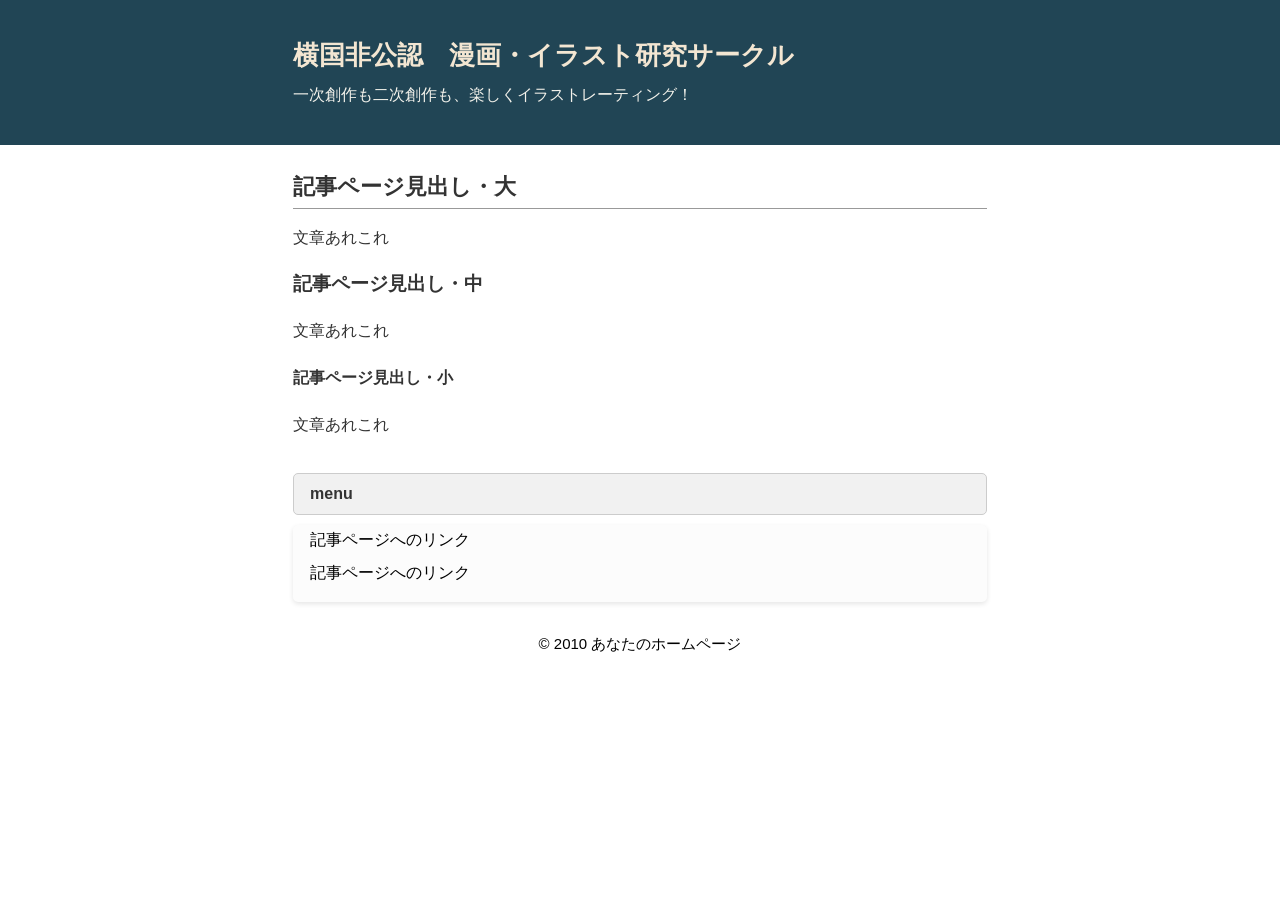
==== index.html @ e27e3078 "ここから始まる漫研の物語" ====
<!DOCTYPE html>
<html lang="ja">
<head>
<meta charset="UTF-8">
<title>漫研HP</title>
<meta name="keywords" content="YNU, 漫画, イラスト, サークル">
<meta name="description" content="横浜国立大学漫画イラスト研究サークルのウェブサイトです">
<meta name="viewport" content="width=device-width, initial-scale=1.0">
<link rel="stylesheet" href="index.css">
</head>
<body>
<div id="outer">
<header><div id="header-container"><div id="head-inner"><h1>横国非公認　漫画・イラスト研究サークル</h1>
<p class="description">一次創作も二次創作も、楽しくイラストレーティング！</p></div></div>
</header>
<div id="content-wrapper">
<main>
<div id="inner">
<h2>記事ページ見出し・大</h2>
<p>文章あれこれ</p>
<h3>記事ページ見出し・中</h3>
<p>文章あれこれ</p>
<h4>記事ページ見出し・小</h4>
<p>文章あれこれ</p>
</div>
</main>
<aside>
<div id="middle-inner">
<div class="side-title">menu</div>
<div class="side">
<ul>
<li>記事ページへのリンク</li>
<li>記事ページへのリンク</li>
</ul>
</div>
</div>
</aside>
</div>
<footer>© 2010 あなたのホームページ</footer>
</div></body>
</html>
---- index.css ----
@charset "UTF-8";
body {
	margin: 0;
	padding: 0;
	font-family: "���S�V�b�N Medium", "�q���M�m�p�S Pro", "Hiragino Kaku Gothic Pro", "���C���I", "Meiryo", sans-serif;
	line-height: 1.6;
    font-size: 16px;
}
#header-container {
  margin: 0 auto;
  width: 694px;
}
header {
	background-color: #214555;
}
#head-inner {
    padding: 25px 0;
}
h1 {
	font-size: 26px;
	font-weight: bold;
	padding: 10px 0 0 0;
	margin: 0;
	color: #f3e6d2;
}
h1 a {
	font-weight: bold;
	color: #f3e6d2;
	text-decoration: none;
}
h1 a:hover {
	color: #e8f3f9;
	text-decoration: none;
}
.description {
	line-height: 1.2;
	color: #f3f2eb;
	margin: 0.5em 0 1em 0;
}
h2 {
	font-size: 22px;
	margin: 0;
	padding: 4px 0;
	border-bottom: 1px solid #999;
}
#content-wrapper {margin: 0 auto;
    width: 694px;}
main {
	color: #333;
}
#inner {
	padding: 20px 0 0 0;
}
ul {
	margin: 0 0 0 1em;
	padding: 0;
}
li {
	list-style: disc;
}
p {
	margin: 1em 0;
}
img {
	max-width: 100%;
	height: auto;
	border: 0;
}
hr {
	border-width: 1px 0 0 0;
	border-style: solid;
	border-color: #ccc;
	height: 1px;
}
a {
	font-weight: normal;
}
aside {

}
#middle-inner {
	padding: 20px 0 20px 0;
}
.side-title {
	padding: 7px 16px 7px 16px;
	background-color: #f1f1f1;
	color: #333;
	font-weight: bold;
	border: 1px solid #ccc;
	margin-bottom: 10px;
	border-radius: 5px;
}
.side {
	margin: 0 0 10px 0;
	padding: 2px 8px 8px 7px;
	background-color: #fcfcfc;
	box-shadow: 0 2px 5px rgba(0, 0, 0, 0.1);
	border-radius: 5px;
}
.side ul {
	margin: 0 0 0 10px;
	padding: 0;
}
.side li {
	list-style: none;
	margin-bottom: 0.5em;
}
.side li a {
	text-decoration: none;
	color: #214555;
}
.side li a:hover {
	text-decoration: underline;
}
footer {
	font-size: 15px;
	height: 100px;
	clear: both;
	text-align: center;
}
blockquote {
	border: 1px solid #ccc;
	padding: 5px;
	margin: 10px;
}
@media screen and (max-width: 767px) {
#header-container {
    margin: 0;
	width: 100%;
}
header {

}
#head-inner {
    padding: 25px 10px;
	background-color: #214555;
}
.description {
}
#content-wrapper {
margin: 0;
	width: 100%;}
main {
width: 100%;
	color: #333;
}
#inner {
	padding: 20px 10px 0 10px;
}
aside {
width: 100%;
}
#middle-inner {
	padding: 10px 10px 20px 10px;
}
h1 {
	font-size: 20px;
}
h2 {
	font-size: 18px;
}
h3 {
	font-size: 16px;
}
h4 {
	font-size: 14px;
}
}
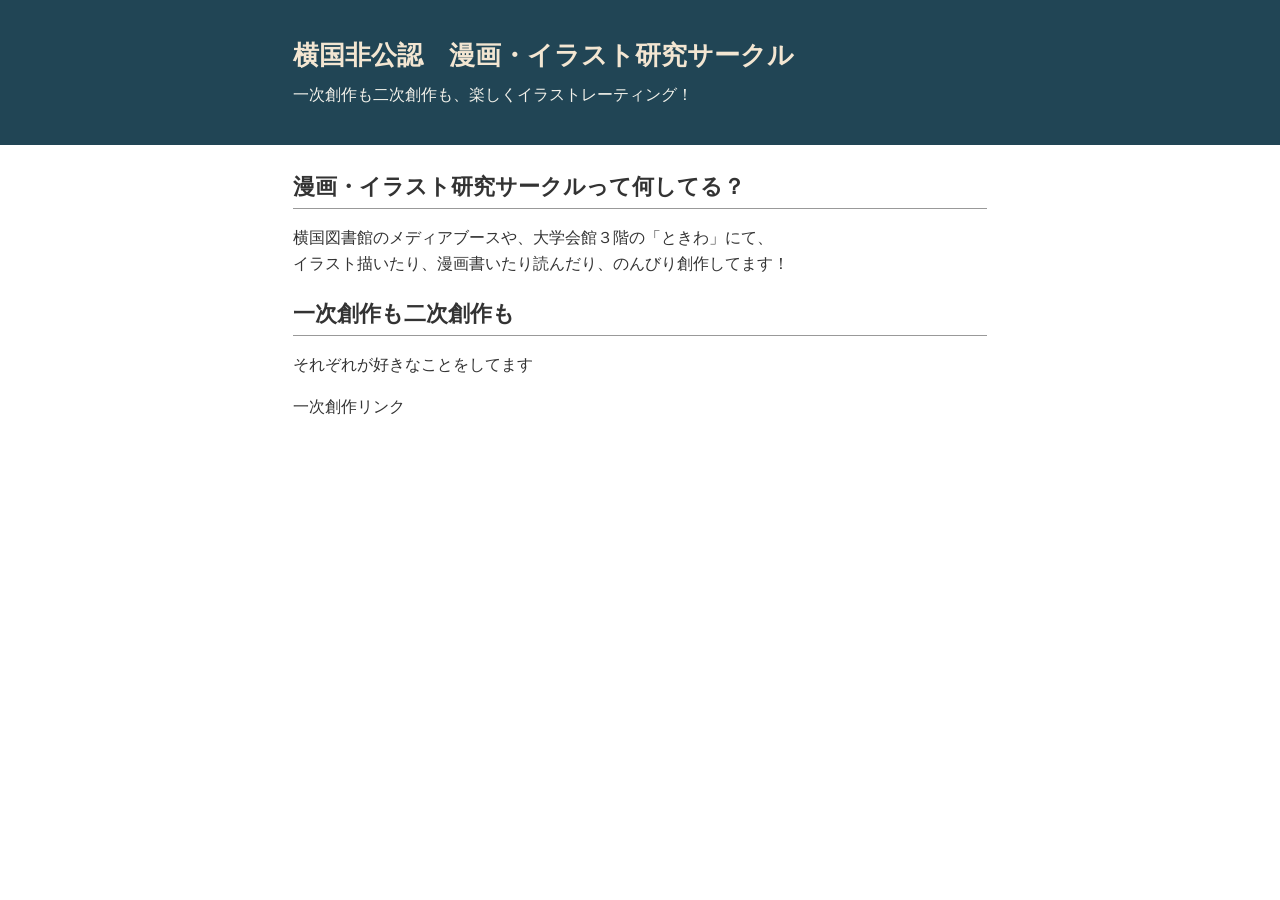
==== commit 3c0f3384: "ちょっと更新" ====
--- a/index.html
+++ b/index.html
@@ -1,41 +1,39 @@
 <!DOCTYPE html>
 <html lang="ja">
+
 <head>
-<meta charset="UTF-8">
-<title>漫研HP</title>
-<meta name="keywords" content="YNU, 漫画, イラスト, サークル">
-<meta name="description" content="横浜国立大学漫画イラスト研究サークルのウェブサイトです">
-<meta name="viewport" content="width=device-width, initial-scale=1.0">
-<link rel="stylesheet" href="index.css">
+    <meta charset="UTF-8">
+    <title>漫研HP</title>
+    <meta name="keywords" content="YNU, 漫画, イラスト, サークル">
+    <meta name="description" content="横浜国立大学漫画イラスト研究サークルのウェブサイトです">
+    <meta name="viewport" content="width=device-width, initial-scale=1.0">
+    <link rel="stylesheet" href="index.css">
 </head>
+
 <body>
-<div id="outer">
-<header><div id="header-container"><div id="head-inner"><h1>横国非公認　漫画・イラスト研究サークル</h1>
-<p class="description">一次創作も二次創作も、楽しくイラストレーティング！</p></div></div>
-</header>
-<div id="content-wrapper">
-<main>
-<div id="inner">
-<h2>記事ページ見出し・大</h2>
-<p>文章あれこれ</p>
-<h3>記事ページ見出し・中</h3>
-<p>文章あれこれ</p>
-<h4>記事ページ見出し・小</h4>
-<p>文章あれこれ</p>
-</div>
-</main>
-<aside>
-<div id="middle-inner">
-<div class="side-title">menu</div>
-<div class="side">
-<ul>
-<li>記事ページへのリンク</li>
-<li>記事ページへのリンク</li>
-</ul>
-</div>
-</div>
-</aside>
-</div>
-<footer>© 2010 あなたのホームページ</footer>
-</div></body>
+    <div id="outer">
+        <header>
+            <div id="header-container">
+                <div id="head-inner">
+                    <h1>横国非公認　漫画・イラスト研究サークル</h1>
+                    <p class="description">一次創作も二次創作も、楽しくイラストレーティング！</p>
+                </div>
+            </div>
+        </header>
+        <div id="content-wrapper">
+            <main>
+                <div id="inner">
+                    <h2>漫画・イラスト研究サークルって何してる？</h2>
+                    <p>横国図書館のメディアブースや、大学会館３階の「ときわ」にて、
+                        <br>イラスト描いたり、漫画書いたり読んだり、のんびり創作してます！
+                    </p>
+                    <h2>一次創作も二次創作も</h2>
+                    <p>それぞれが好きなことをしてます</p>
+                    <a ref="">一次創作リンク</a>
+                </div>
+            </main>
+        </div>
+    </div>
+</body>
+
 </html>
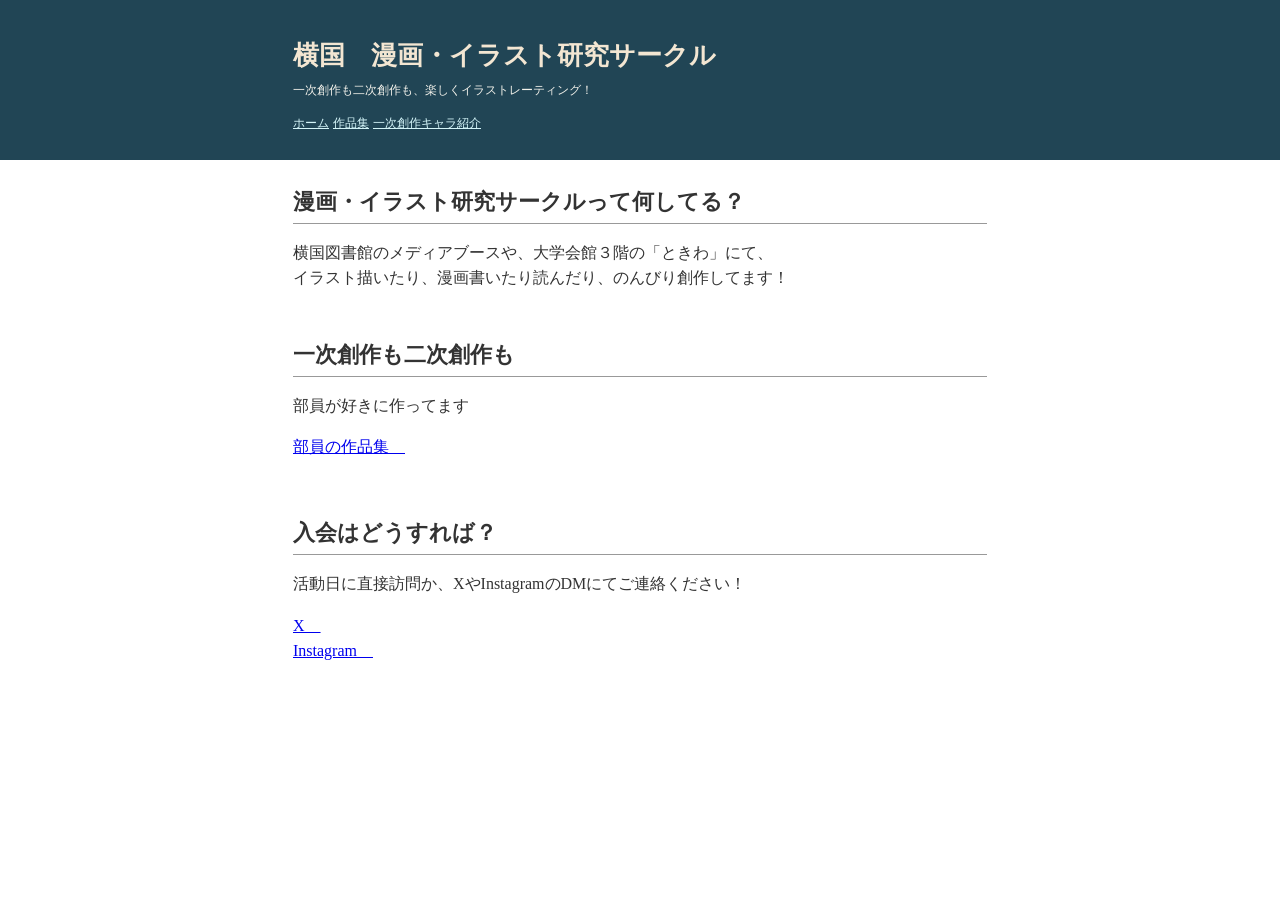
==== commit d13ee6ba: "no message" ====
--- a/index.html
+++ b/index.html
@@ -5,9 +5,9 @@
     <meta charset="UTF-8">
     <title>漫研HP</title>
     <meta name="keywords" content="YNU, 漫画, イラスト, サークル">
-    <meta name="description" content="横浜国立大学漫画イラスト研究サークルのウェブサイトです">
+    <meta name="description" content="横浜国立大学　漫画・イラスト研究サークルのウェブサイトです">
     <meta name="viewport" content="width=device-width, initial-scale=1.0">
-    <link rel="stylesheet" href="index.css">
+    <link rel="stylesheet" href="common.css">
 </head>
 
 <body>
@@ -15,8 +15,11 @@
         <header>
             <div id="header-container">
                 <div id="head-inner">
-                    <h1>横国非公認　漫画・イラスト研究サークル</h1>
+                    <h1>横国　漫画・イラスト研究サークル</h1>
                     <p class="description">一次創作も二次創作も、楽しくイラストレーティング！</p>
+                    <a class = "link_header" href="index.html">ホーム</a>
+                    <a class = "link_header" href="works.html">作品集</a>
+                    <a class = "link_header" href="originalWorks.html">一次創作キャラ紹介</a>
                 </div>
             </div>
         </header>
@@ -27,9 +30,18 @@
                     <p>横国図書館のメディアブースや、大学会館３階の「ときわ」にて、
                         <br>イラスト描いたり、漫画書いたり読んだり、のんびり創作してます！
                     </p>
+                    <br>
                     <h2>一次創作も二次創作も</h2>
-                    <p>それぞれが好きなことをしてます</p>
-                    <a ref="">一次創作リンク</a>
+                    <p>部員が好きに作ってます</p>
+                    <a href="works.html">部員の作品集　</a>
+                    <br>
+                    <br>
+                    <br>
+                    <h2>入会はどうすれば？</h2>
+                    <p>活動日に直接訪問か、XやInstagramのDMにてご連絡ください！</p>
+                    <a href="https://x.com/YNUCLz?s=20">X　</a>
+                    <br>
+                    <a href="https://www.instagram.com/ynucl_gram?utm_source=ig_web_button_share_sheet&igsh=ZDNlZDc0MzIxNw==">Instagram　</a>
                 </div>
             </main>
         </div>
--- a/common.css
+++ b/common.css
@@ -0,0 +1,211 @@
+@charset "UTF-8";
+body {
+	margin: 0;
+	padding: 0;
+	line-height: 1.6;
+    font-size: 16px;
+}
+#header-container {
+  margin: 0 auto;
+  width: 694px;
+}
+header {
+	background-color: #214555;
+}
+#head-inner {
+    padding: 25px 0;
+}
+h1 {
+	font-size: 26px;
+	font-weight: bold;
+	padding: 10px 0 0 0;
+	margin: 0;
+	color: #f3e6d2;
+}
+h1 a {
+	font-weight: bold;
+	color: #f3e6d2;
+	text-decoration: none;
+}
+h1 a:hover {
+	color: #e8f3f9;
+	text-decoration: none;
+}
+.description {
+	line-height: 1.2;
+	color: #f3f2eb;
+	margin: 0.5em 0 1em 0;
+    font-size: 12px;
+}
+h2 {
+	font-size: 22px;
+	margin: 0;
+	padding: 4px 0;
+	border-bottom: 1px solid #999;
+}
+#content-wrapper {
+    margin: 0 auto;
+    width: 694px;
+}
+main {
+	color: #333;
+}
+#inner {
+	padding: 20px 0 0 0;
+}
+ul {
+	margin: 0 0 0 1em;
+	padding: 0;
+}
+li {
+	list-style: disc;
+}
+p {
+	margin: 1em 0;
+}
+img {
+	max-width: 100%;
+	height: auto;
+	border: 0;
+}
+hr {
+	border-width: 1px 0 0 0;
+	border-style: solid;
+	border-color: #ccc;
+	height: 1px;
+}
+a {
+	font-weight: normal;
+}
+aside {
+
+}
+#middle-inner {
+	padding: 20px 0 20px 0;
+}
+.side-title {
+	padding: 7px 16px 7px 16px;
+	background-color: #f1f1f1;
+	color: #333;
+	font-weight: bold;
+	border: 1px solid #ccc;
+	margin-bottom: 10px;
+	border-radius: 5px;
+}
+.side {
+	margin: 0 0 10px 0;
+	padding: 2px 8px 8px 7px;
+	background-color: #fcfcfc;
+	box-shadow: 0 2px 5px rgba(0, 0, 0, 0.1);
+	border-radius: 5px;
+}
+.side ul {
+	margin: 0 0 0 10px;
+	padding: 0;
+}
+.side li {
+	list-style: none;
+	margin-bottom: 0.5em;
+}
+.side li a {
+	text-decoration: none;
+	color: #214555;
+}
+.side li a:hover {
+	text-decoration: underline;
+}
+footer {
+	font-size: 15px;
+	height: 100px;
+	clear: both;
+	text-align: center;
+}
+blockquote {
+	border: 1px solid #ccc;
+	padding: 5px;
+	margin: 10px;
+}
+@media screen and (max-width: 767px) {
+#header-container {
+    margin: 0;
+	width: 100%;
+}
+header {
+
+}
+#head-inner {
+    padding: 25px 10px;
+	background-color: #214555;
+}
+.description {
+}
+#content-wrapper {
+margin: 0;
+	width: 100%;}
+main {
+width: 100%;
+	color: #333;
+}
+#inner {
+	padding: 20px 10px 0 10px;
+}
+aside {
+width: 100%;
+}
+#middle-inner {
+	padding: 10px 10px 20px 10px;
+}
+h1 {
+	font-size: 20px;
+}
+h2 {
+	font-size: 18px;
+}
+h3 {
+	font-size: 16px;
+}
+h4 {
+	font-size: 14px;
+}
+}
+
+.link_header {
+    color:rgb(211, 244, 248);
+    text-decoration:underline;
+	font-size: 12px;
+}
+
+
+.artworks{
+    height: 300px;
+    width:fit-content;
+}
+
+.artworks_td{
+    width: fit-content;
+    margin: 2px;
+    white-space: nowrap;
+}
+
+.artworks_tr{
+    width: fit-content;
+    display: flex;
+    margin: 5px;
+}
+
+.works_table{
+    
+    border: 1px solid #ddd;
+    border-collapse: collapse;
+    display: inline-block;
+    min-width:800%;
+    width: fit-content;
+    margin-top:5px;
+}
+
+.works_table_container {
+    overflow-x: auto;
+    
+    margin-top:10px;
+    margin-bottom:10px;
+}
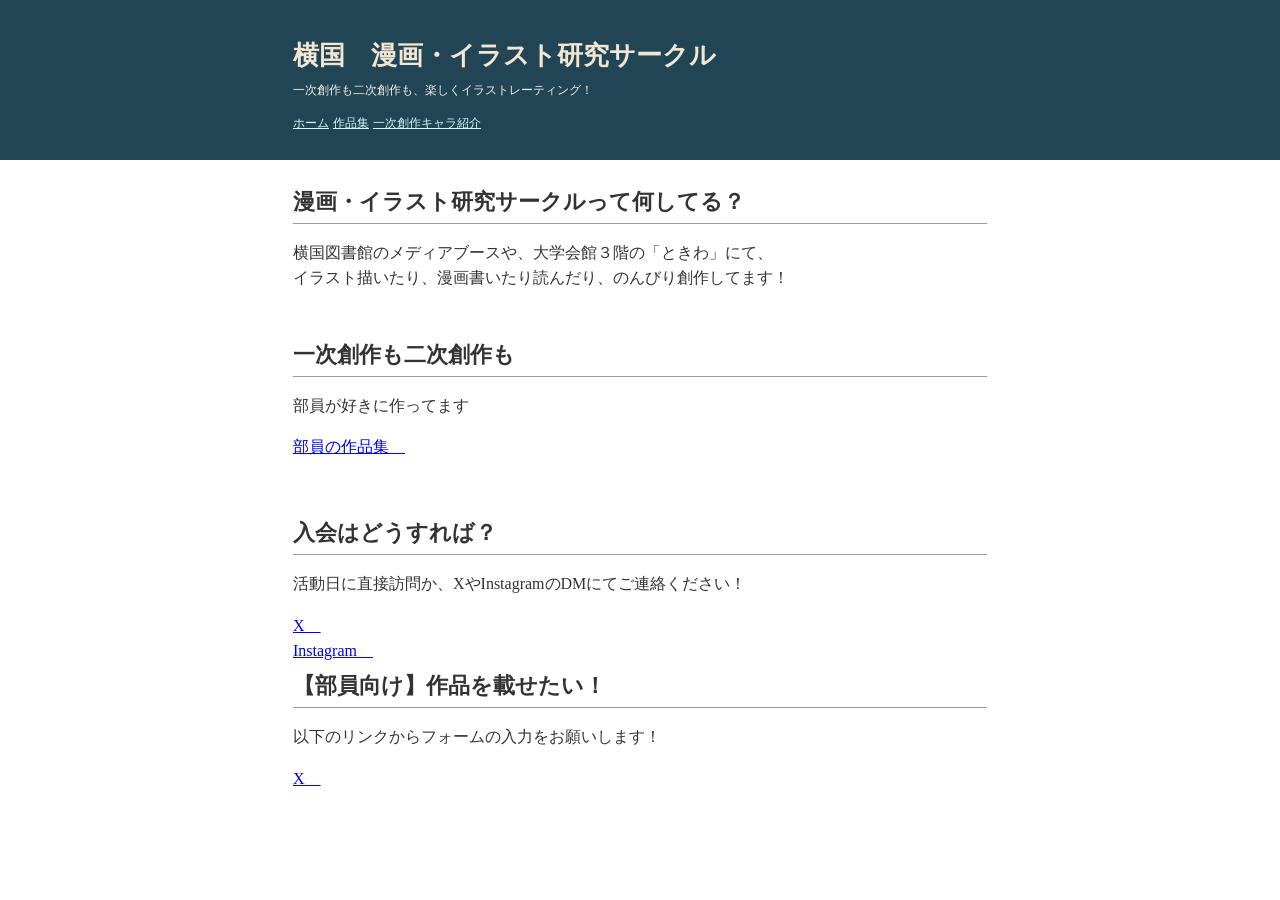
==== commit 1d07fed8: "no message" ====
--- a/index.html
+++ b/index.html
@@ -42,6 +42,9 @@
                     <a href="https://x.com/YNUCLz?s=20">X　</a>
                     <br>
                     <a href="https://www.instagram.com/ynucl_gram?utm_source=ig_web_button_share_sheet&igsh=ZDNlZDc0MzIxNw==">Instagram　</a>
+                    <h2>【部員向け】作品を載せたい！</h2>
+                    <p>以下のリンクからフォームの入力をお願いします！</p>
+                    <a href="https://x.com/YNUCLz?s=20">X　</a>
                 </div>
             </main>
         </div>
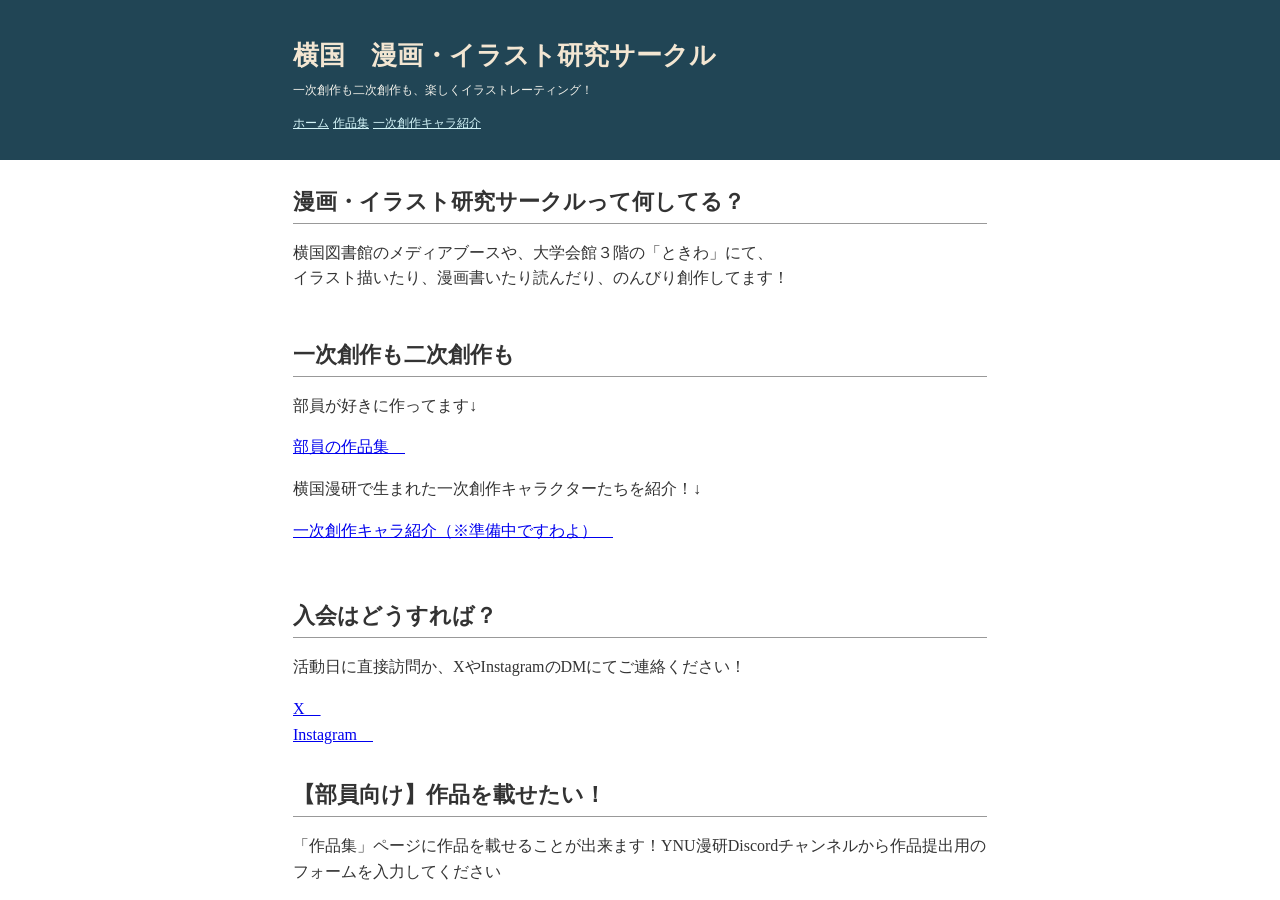
==== commit 9bd543c9: "作品集のページ完成" ====
--- a/index.html
+++ b/index.html
@@ -32,8 +32,10 @@
                     </p>
                     <br>
                     <h2>一次創作も二次創作も</h2>
-                    <p>部員が好きに作ってます</p>
+                    <p>部員が好きに作ってます↓</p>
                     <a href="works.html">部員の作品集　</a>
+                    <p>横国漫研で生まれた一次創作キャラクターたちを紹介！↓</p>
+                    <a href="originalWorks.html">一次創作キャラ紹介（※準備中ですわよ）　</a>
                     <br>
                     <br>
                     <br>
@@ -42,9 +44,10 @@
                     <a href="https://x.com/YNUCLz?s=20">X　</a>
                     <br>
                     <a href="https://www.instagram.com/ynucl_gram?utm_source=ig_web_button_share_sheet&igsh=ZDNlZDc0MzIxNw==">Instagram　</a>
+                    <br>
+                    <br>
                     <h2>【部員向け】作品を載せたい！</h2>
-                    <p>以下のリンクからフォームの入力をお願いします！</p>
-                    <a href="https://x.com/YNUCLz?s=20">X　</a>
+                    <p>「作品集」ページに作品を載せることが出来ます！YNU漫研Discordチャンネルから作品提出用のフォームを入力してください</p>
                 </div>
             </main>
         </div>
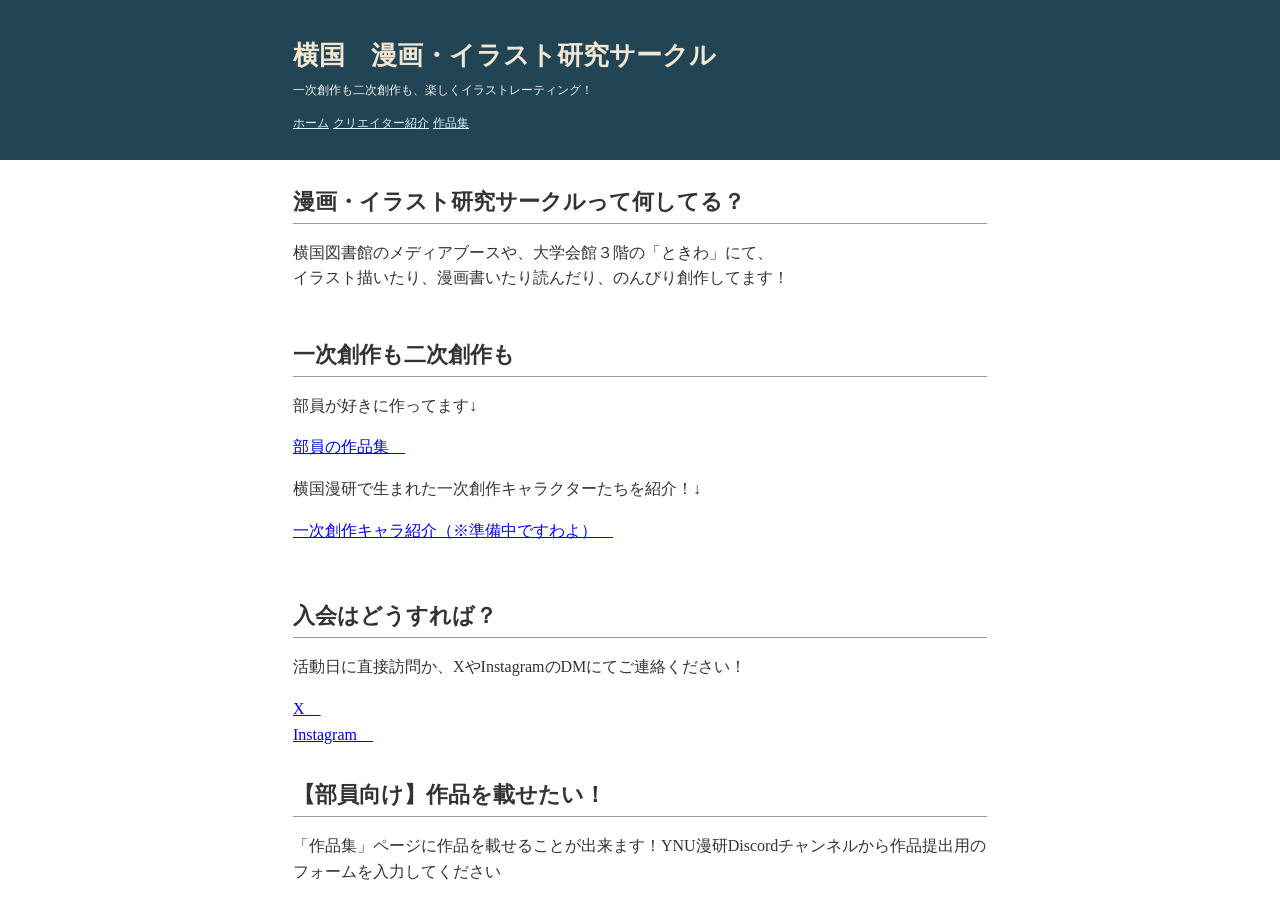
==== commit 8a751ca7: "no message" ====
--- a/index.html
+++ b/index.html
@@ -18,8 +18,8 @@
                     <h1>横国　漫画・イラスト研究サークル</h1>
                     <p class="description">一次創作も二次創作も、楽しくイラストレーティング！</p>
                     <a class = "link_header" href="index.html">ホーム</a>
+                    <a class = "link_header" href="Creaters.html">クリエイター紹介</a>
                     <a class = "link_header" href="works.html">作品集</a>
-                    <a class = "link_header" href="originalWorks.html">一次創作キャラ紹介</a>
                 </div>
             </div>
         </header>
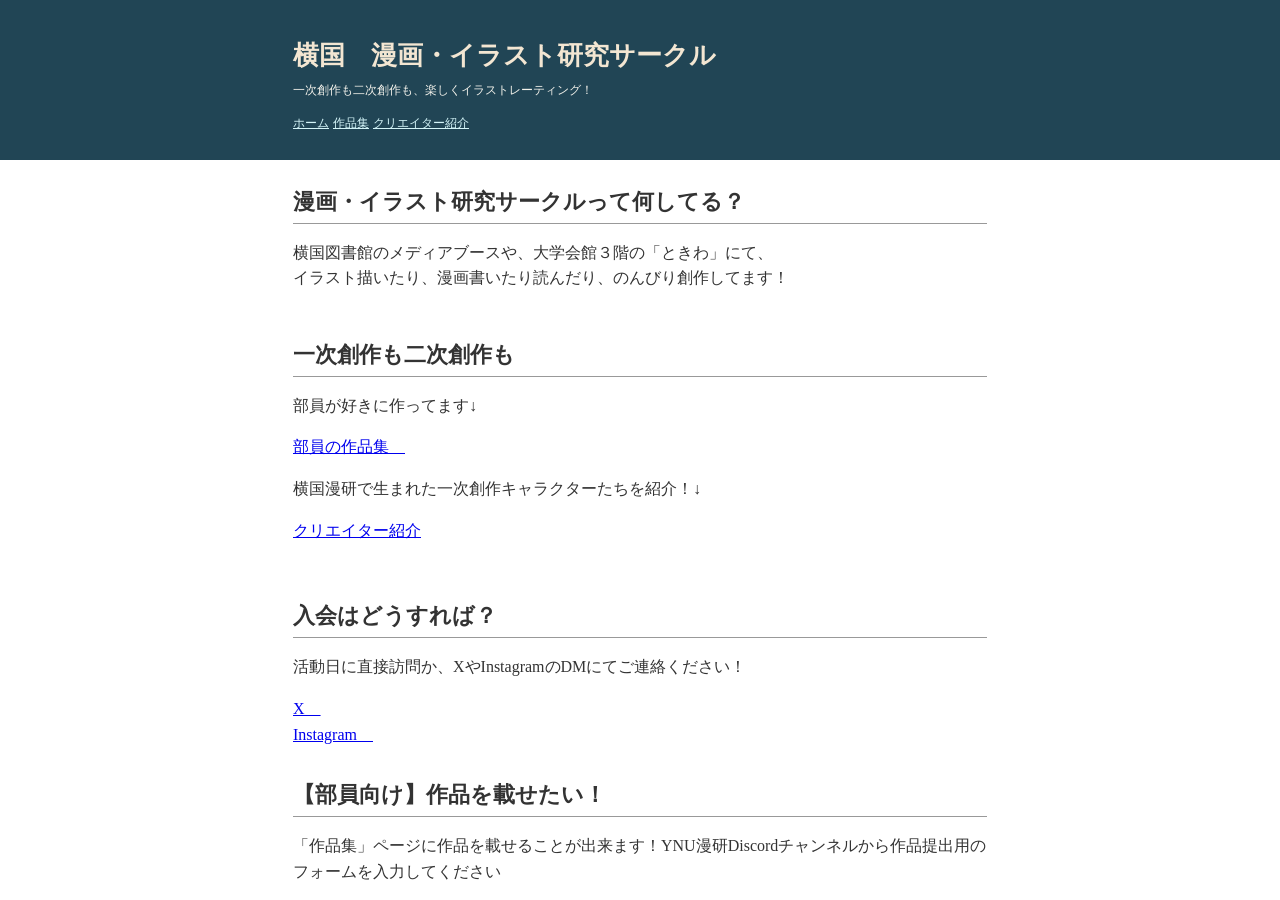
==== commit e12abd73: "リンク先を修正" ====
--- a/index.html
+++ b/index.html
@@ -18,8 +18,8 @@
                     <h1>横国　漫画・イラスト研究サークル</h1>
                     <p class="description">一次創作も二次創作も、楽しくイラストレーティング！</p>
                     <a class = "link_header" href="index.html">ホーム</a>
+                    <a class = "link_header" href="works.html">作品集</a>
                     <a class = "link_header" href="Creaters.html">クリエイター紹介</a>
-                    <a class = "link_header" href="works.html">作品集</a>
                 </div>
             </div>
         </header>
@@ -35,7 +35,7 @@
                     <p>部員が好きに作ってます↓</p>
                     <a href="works.html">部員の作品集　</a>
                     <p>横国漫研で生まれた一次創作キャラクターたちを紹介！↓</p>
-                    <a href="originalWorks.html">一次創作キャラ紹介（※準備中ですわよ）　</a>
+                    <a href="Creaters.html">クリエイター紹介</a>
                     <br>
                     <br>
                     <br>
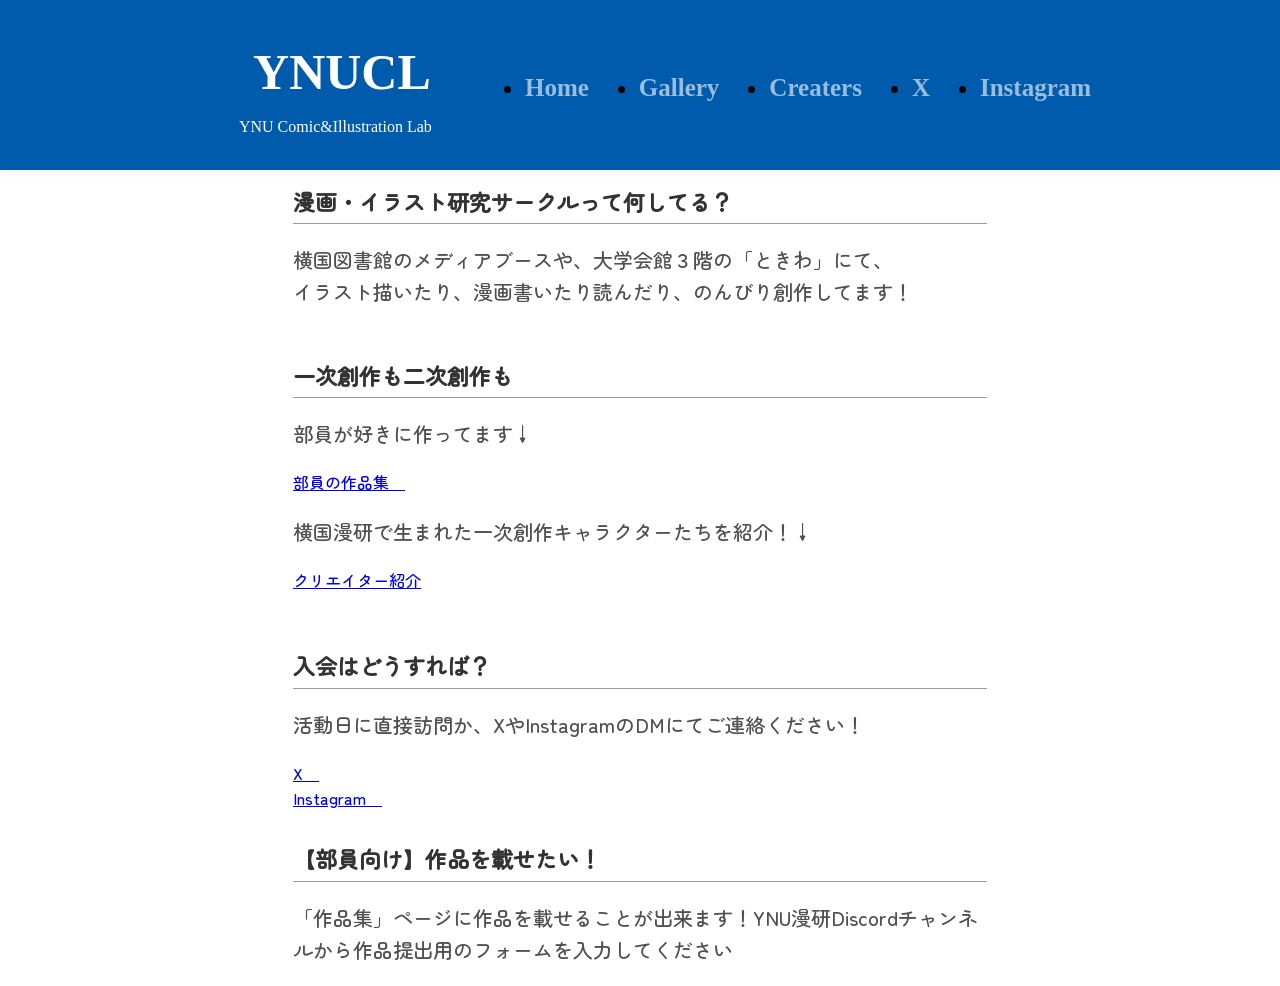
==== commit 5eaa52bd: "no message" ====
--- a/index.html
+++ b/index.html
@@ -8,19 +8,37 @@
     <meta name="description" content="横浜国立大学　漫画・イラスト研究サークルのウェブサイトです">
     <meta name="viewport" content="width=device-width, initial-scale=1.0">
     <link rel="stylesheet" href="common.css">
+    <link rel="icon" href="./img/icon_sq.jpg">
+    <link rel="stylesheet" href="css/header.css">
+    <link rel="stylesheet" href="css/main.css">
+    <link rel="stylesheet" href="css/footer.css">
+    <link rel="stylesheet" href="css/creaters.css">
 </head>
 
 <body>
     <div id="outer">
-        <header>
-            <div id="header-container">
-                <div id="head-inner">
-                    <h1>横国　漫画・イラスト研究サークル</h1>
-                    <p class="description">一次創作も二次創作も、楽しくイラストレーティング！</p>
-                    <a class = "link_header" href="index.html">ホーム</a>
-                    <a class = "link_header" href="works.html">作品集</a>
-                    <a class = "link_header" href="Creaters.html">クリエイター紹介</a>
+        <header id="header-id">
+            <div id="header-wrap">
+                <div id="logo-img-wrap">
+                    <h1 class="logo-chara">YNUCL</h1>
+                    <p class="sub-logo-chara">YNU Comic&Illustration Lab</p>
+                    <!--<img src="./img/Kasumiso_logo.png" alt="アイコンの写真" class="logo-img" >-->
                 </div>
+                <button class="menu-button" id="menu-button" aria-label="メニューボタン">
+                    <span></span>
+                    <span></span>
+                    <span></span>
+                </button>
+                <nav id="header-menu-nav" class="header-menu-nav">
+                    <ul id="header-menu-group">
+                        <li class="header-menu-item"><a href="index.html">Home</a></li>
+                        <li class="header-menu-item"><a href="works.html">Gallery</a></li>
+                        <li class="header-menu-item"><a href="Creaters.html">Creaters</a></li>
+                        <li class="header-menu-item"><a href="https://x.com/YNUCLz" target="_blank">X</a></li>
+                        <li class="header-menu-item"><a href="https://www.instagram.com/ynucl_gram/"target="_blank">Instagram</a></li>
+                    </ul>
+                </nav>  
+                <div class="menu-back" id="menu-back"><span></span></div>
             </div>
         </header>
         <div id="content-wrapper">
--- a/css/header.css
+++ b/css/header.css
@@ -0,0 +1,192 @@
+@font-face {
+  font-family: 'MainFont';
+  src: 
+	url('./font/ZenMaruGothic-Medium.ttf') format('truetype');
+}
+
+html {
+  scroll-behavior: smooth;
+}
+
+section {
+  scroll-margin-top: 160px;
+}
+
+header {
+  position: fixed;
+  top: 0;
+  left: 0;
+  width: 100%;
+  height: 170px;
+  z-index: 998;
+  background-color: rgba(0, 91, 172, 1);
+  align-items: center;
+  box-shadow: 0 2px 10px rgba(126, 19, 42, 0.05);
+
+  transition: transform 0.3s ease;
+}
+
+header #header-wrap {
+  position: relative;
+    width: 80%;
+    height: 80%;
+    top: 0;
+    padding: 20px 5%;
+    margin: 0 auto;
+    align-items: center;
+    justify-content: center;
+    display: flex;
+}
+
+.menu-button {
+  position: absolute;
+    display: none;
+}
+
+#logo-img-wrap {
+  flex-direction: column;
+    column-gap: 10px;
+    height: 100%;
+    display: inline-flex;
+    justify-content: center;
+    align-items: center;
+    padding-left: 50px;
+    padding-right: 80px;
+}
+
+/*
+#logo-img-wrap .logo-img {
+    height: 100%;
+    width: auto;
+    object-fit: contain;
+}
+*/
+
+#logo-img-wrap .logo-chara {
+    display: flex;       
+    height: 100%;
+    width: auto;
+    font-size: 50px;
+    color: white;
+    align-items: center;
+    margin: 0;
+}
+
+#logo-img-wrap .sub-logo-chara {
+    display: flex;
+    min-width: 206px;    
+    width: auto;
+    color: white;
+    object-fit: contain;
+    align-items: cover;
+    margin-top: 0;
+}
+
+#header-menu-nav #header-menu-group {
+  display: flex;       
+  list-style: none;
+  gap: 50px;           
+  margin: 0;
+  padding: 0;
+}
+
+.header-menu-item {
+    font-family: MenuFont;
+    font-size: 25px;
+}
+
+.header-menu-item a{
+    text-decoration: none;
+    font-weight: bold;
+    color: rgba(255, 255, 255, 0.6);
+    transition: color 0.3s ease;
+}
+
+.header-menu-item:hover a{
+    color: white;
+}
+
+#page-top {
+    top: 180px;
+}
+
+@media screen and (max-width: 480px) {
+  .menu-button {
+    display: flex;
+    flex-direction: column;
+    justify-content: space-between;
+    width: 22px;
+    height: 20px;
+    right: 5px;
+    top: 70%;
+    background: transparent;
+    border: none;
+    cursor: pointer;
+    z-index: 1001;
+  }
+
+  .menu-button span {
+    display: inline-block;
+    width: 22px;
+    height: 2px;
+    background-color: white;
+    transition: opacity 0.3s ease, transform 0.3s ease, background-color 0.3s ease;
+  }
+
+    header #header-wrap {
+        justify-content: center;
+    }
+
+    #header-menu-nav{
+      position: fixed;
+      top: 0;
+      left: -100%;
+      width: 60%; 
+      height: 300%;
+      background-color: rgba(239, 172, 185, 1);
+      box-shadow: 2px 0 10px rgba(100, 100, 100, 0.3);
+      padding-top: 150px;
+      padding-left: 10%;
+      transition: left 0.3s ease; 
+      z-index: 1000;
+    }
+
+    #header-menu-nav #header-menu-group {
+      flex-direction: column;
+      gap: 0;
+    }
+
+    #header-menu-nav.active {
+      left: 0; 
+    }
+
+
+    .menu-back span {
+      position: fixed;
+      top: 0;
+      left: -100%;
+      width: 100%; 
+      height: 100%;
+      background-color: rgba(255, 255, 255, 0);
+      z-index: 999;
+      transition: background-color 0.3s ease; 
+    }
+
+    .menu-back.active span {
+      background-color: rgba(255, 255, 255, 0.8);
+      left: 0;
+    }
+
+    .menu-button.active span:nth-child(1) {
+      transform: rotate(45deg) translateY(11px);
+      background-color: black;
+    }
+    .menu-button.active span:nth-child(2) {
+      background-color: black;
+      opacity: 0; /* 中央の線を消す */
+    }
+    .menu-button.active span:nth-child(3) {
+      transform: rotate(-45deg) translateY(-11px);
+      background-color: black;
+    }
+}
--- a/css/main.css
+++ b/css/main.css
@@ -0,0 +1,110 @@
+@font-face {
+  font-family: 'MainFont';
+  src: 
+	url('./font/ZenMaruGothic-Medium.ttf') format('truetype');
+}
+
+.borderline-dot {
+    display: flex;  
+    width: 100%;
+    justify-content: center;
+    color: rgb(239, 172, 185);
+    font-size: 40px;
+    object-fit: contain;
+}
+
+.sub-borderline-dot {
+    display: flex;  
+    width: 100%;
+    justify-content: center;
+    color: #99cad8;
+    font-size: 50px;
+    font-weight: bold;
+}
+
+body {
+  overflow-x: hidden;
+    width: 100%;
+    margin-left: auto;
+    margin-right: auto;
+}
+
+main {
+    font-family: MainFont;
+    padding-top: 160px; 
+}
+
+main p{
+	color: rgb(80, 80, 80);
+    font-size: 20px;
+}
+
+.title{
+    display: flex;
+    width: 100%;
+    color: #99cad8;
+    font-size: 50px;
+    font-weight: bold;
+    justify-content: center;
+    align-items: center;
+    margin-top: 50px;
+}
+
+.creater-name-title{
+    display: flex;
+    width: 100%;
+    color: #99cad8;
+    font-size: 80px;
+    font-weight: bold;
+    justify-content: center;
+    align-items: center;
+    margin-top: 50px;
+}
+
+.sub-title{
+    display: flex;
+    margin-top: 70px;
+    color: #99cad8;
+    font-size: 50px;
+    font-weight: bold;
+    justify-content: center;
+    align-items: center;
+}
+
+#modal-txt-wrap h1{
+    font-size: 40px;
+	color: rgb(30, 30, 30);
+    font-family: MainFont;
+}
+
+#modal-txt-wrap p{
+	color: rgb(80, 80, 80);
+    font-size: 20px;
+}
+
+@media screen and (max-width: 480px) {
+    .borderline-dot {
+        margin: 20px 0;
+    }
+
+    main p{
+        font-size: 16px;
+    }
+
+    .title{
+        font-size: 40px;
+    }
+
+    .subpage-title{
+        font-size: 30px;
+    }
+
+    .sub-borderline-dot {
+        margin: 20px 0;
+        font-size: 30px;
+    }
+
+    .creater-name-title{
+        font-size: 50px;
+    }
+}
--- a/css/footer.css
+++ b/css/footer.css
@@ -0,0 +1,18 @@
+footer {
+    padding-top: 50px;
+    padding-left: 0;
+    padding-right: 0;
+    padding-bottom: 0;
+}
+
+.footer-container {
+    width: 100%;
+    font-size: 18px;
+    margin: 0 auto;
+    vertical-align: bottom;
+    flex-wrap: wrap;
+    display: flex;
+    justify-content: center;
+    align-items: center;
+    text-align: center;
+}
--- a/css/creaters.css
+++ b/css/creaters.css
@@ -0,0 +1,87 @@
+.content-describe{
+    display: flex;
+    width: calc(100%-80px);
+    padding: 0 80px;
+    justify-content: center;
+    text-align: center;
+    margin: 0;
+}
+
+#creaters-list-wrap {
+    display: flex;
+    width: 100%;
+    margin-top: 33px;
+    justify-content: center;
+    align-items: center;
+}
+
+#creaters-list-line {
+    display: grid; 
+    grid-template-columns: repeat(5, 1fr);
+    width: 1200px;
+    height: auto;
+    margin: 0 auto;
+    justify-content: center;
+    grid-gap: 40px 15px;
+    padding: 50px 100px;
+}
+
+.creaters-list {
+    flex-direction: column;
+    display: inline-flex;
+    width: 180px;
+    aspect-ratio: 5 / 7;  
+    max-width: 250px;
+    min-width: 150px;
+    justify-content: center;
+}
+
+.creater-icon-wrap {
+    display: flex;
+    justify-content: center;
+    cursor: pointer;
+    width: 100%;
+    aspect-ratio: 1;  
+    border-radius: 125px;
+    overflow: hidden;
+}
+
+.creater-icon-wrap .creater-icon {
+    display: flex;
+    width: 100%;
+    height: 100%;
+    object-fit: cover;
+    transition: transform 0.3s ease;
+}
+
+.creater-icon-wrap:hover .creater-icon {
+    transform: scale(1.1); 
+}
+
+.creaters-list p {
+    display: flex;
+    font-size: 25px;
+    width: auto;
+    height: 72px;
+    justify-content: center;
+    align-items: center;
+    margin: 0;
+}
+
+.creaters-list .creater-name-15 {
+    font-size: 15px;
+}
+
+@media screen and (max-width: 480px) {
+    #creaters-list-line {
+        display: grid; 
+        grid-template-columns: repeat(1, 1fr);
+    }
+
+    .content-describe{
+        padding: 0 20px;
+        justify-content: center;
+        text-align: center;
+        margin: 0;
+    }
+}
